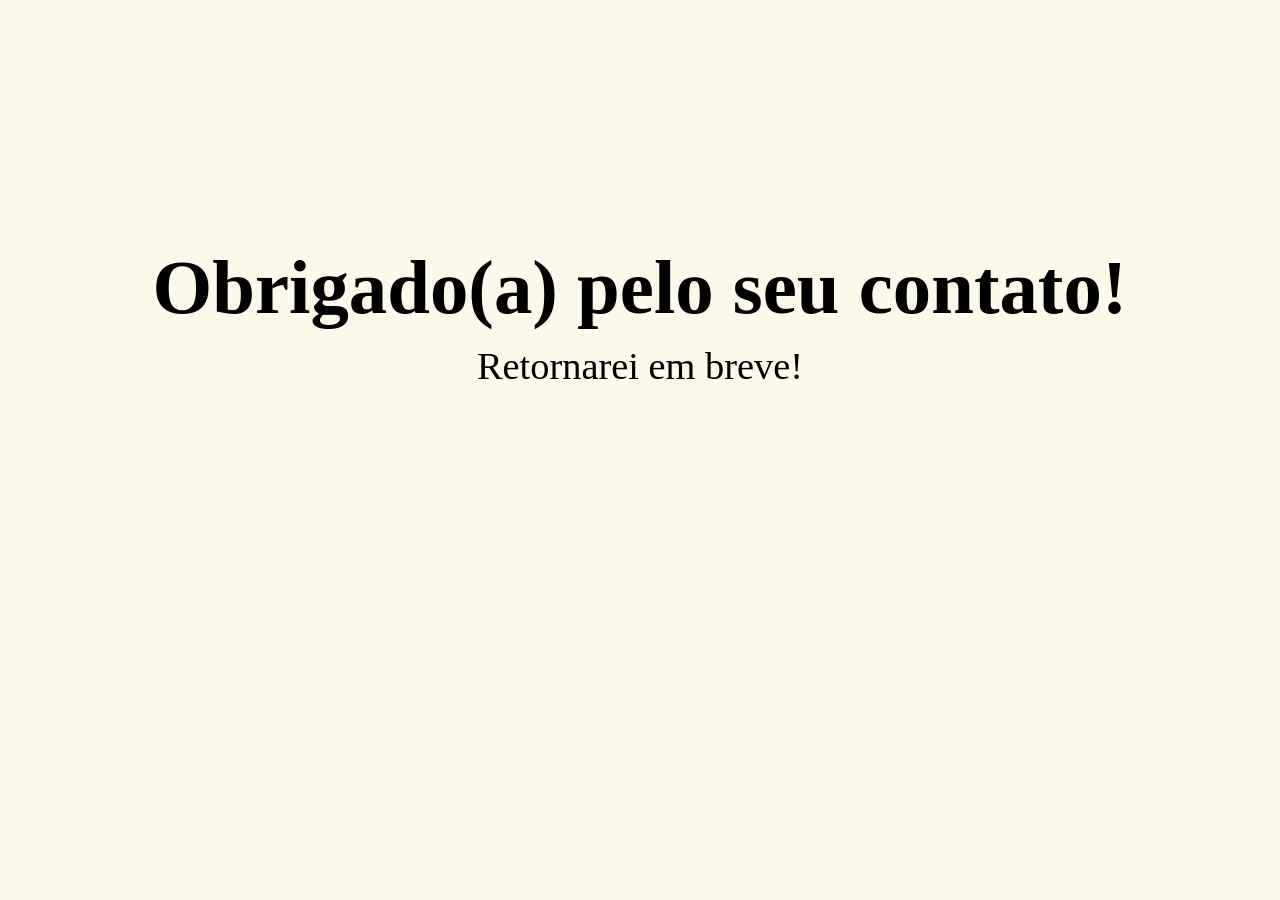
==== thanks.html @ d08a54ce "correcoes 07/01" ====
<!DOCTYPE html>
<html lang="en">

    <head>
        <meta charset="UTF-8">
        <meta http-equiv="X-UA-Compatible" content="IE=edge">
        <meta name="viewport" content="width=device-width, initial-scale=1.0">
        <title>Contact</title>
        <link rel="stylesheet" href="style.css">
    </head>

    <body>
        <div class="container">
            <header class="center">
                <h1>Obrigado(a) pelo seu contato!</h1>
                <p>Retornarei em breve!</p>
            </header>
        </div>
    </body
---- style.css ----
* {
    margin: 0;
    padding: 0;
    box-sizing: border-box;
    text-decoration: none;
    scroll-behavior: smooth;
    font-family: 'Poppins';
}

:root {
    --bg-color: #fcf9eb;
    --second-bg-color: #f4f1e3;
    --text-color: black;
    --main-color: #636b2f;
}

html {
    font-size: 60%;
    overflow-x: hidden;
}

body {
    background: var(--bg-color);
    color: var(--text-color);
    overflow-x: hidden;
    word-wrap: break-word;
}

.bx-menu {
    cursor: pointer;
}

.header {
    position: fixed;
    gap: 0;
    height: 96px;
    width: 100%;
    top: 0;
    left: 0;
    padding: 1rem 5%;
    background: rgba(248, 245, 231, 0.8);
    backdrop-filter: blur(10px);
    display: flex;
    justify-content: space-between;
    align-items: center;
    z-index: 1000;
}

.logo-img {
    display: flex;
    align-items: center;
    flex-shrink: 0;
}

.logo-img img {
    max-width: 60px;
    width: 100%;
    height: 64px;
    margin-right: 15px;
    padding-right: 10px;
    align-items: center;
    display: inline-block;
    vertical-align: middle;
    line-height: normal;
    flex-shrink: 0;
}


#menu-icon {
    font-size: 3.5rem;
    color: var(--main-color);
    display: none;
}

.logo {
    font-size: 3rem;
    color: var(--text-color);
    font-weight: 800;
    cursor: pointer;
    transition: 0.3s ease-in-out;
    align-items: center;
    display: inline-block;
    vertical-align: middle;
    line-height: normal;
    margin-right: 30px;
}

.logo:hover {
    transform: scale(1.1);
}

span {
    background: linear-gradient(270deg,
            #636b2f 10%,
            #274703 100%);
    background-clip: text;
    color: transparent;
}

.navbar a {
    font-size: 1.8rem;
    color: var(--text-color);
    font-weight: 500;
    transition: 0.3s ease-in-out;
    border-bottom: 3px solid transparent;
    margin: 1.5rem;
}

.navbar a:hover {
    color: var(--main-color);
    border-bottom: 3px solid var(--main-color);
}

.gradient-btn img {
    /* Ajuste o tamanho da imagem conforme necessário */
    height: 23px;
    display: block;
}

.service-info {
    text-align: center;
}

.service-info img {
    margin: 10px;
    width: 60px;
    height: 60px;
}


.gradient-btn {
    font-size: 1.7rem;
    padding: 1rem 2rem;
    border-radius: 3rem;
    background: linear-gradient(270deg,
            #636b2f 10%,
            #274703 100%);
    letter-spacing: 1px;
    cursor: pointer;
    transition: 0.3s ease-in-out;
    color: white;
    border: none;
    text-wrap: nowrap;
    max-width: 100%;
    width: auto;
    min-width: fit-content;
    display: inline-flex;
    gap: 8px;
    overflow: visible;
}

.gradient-btn:hover {
    transform: scale(1.05);
}

section {
    min-height: auto;
    padding: clamp(3rem, 10vw, 10rem) clamp(2rem, 15vw, 15%);
}

.home {
    display: flex;
    align-items: center;
    justify-content: center;
    gap: clamp(2rem, 15vw, 15rem);
    background-color: var(--second-bg-color);
}

.home-content {
    display: flex;
    flex-direction: column;
    align-items: left;
    text-align: left;
    padding-top: 5rem;
}

.home-content h1 {
    font-size: clamp(3rem, 8vw, 8rem);
    font-weight: 700;
    margin-top: 1.5rem;
    line-height: 1.2;
    word-wrap: break-word;
}

.home-content h3 {
    margin: 1rem 0;
    font-size: clamp(2rem, 4vw, 4rem);
}

.home-content h2 {
    margin: 1rem 0;
    font-size: clamp(1.8rem, 3vw, 3rem);
    word-wrap: break-word;
}

.home-content p {
    font-size: clamp(1.4rem, 1.8vw, 1.8rem);
    font-weight: 500;
    line-height: 1.8;
    word-wrap: break-word;
}

.home-img img {
    border-radius: 20px;
    object-fit: cover;
    box-shadow: 0 0 25px var(--main-color);
    transition: 0.4s ease-in-out;
    width: 100%;
    max-width: 30dvh;
    min-width: 30dvh;
    margin-top: 50px;
}

.home-img img:hover {
    box-shadow: 0 0 25px var(--main-color),
        0 0 50px var(--main-color),
        0 0 100px var(--main-color);
}

.social-icons a {
    display: inline-flex;
    justify-content: center;
    align-items: center;
    font-size: 3rem;
    padding: 1rem;
    background: transparent;
    border: 2px solid var(--main-color);
    border-radius: 50%;
    color: var(--main-color);
    margin: 3rem 0.5rem;
    transition: 0, 3s ease-in-out;
    height: 50px;
    width: 50px;
}

.social-icons a:hover {
    color: white;
    background-color: var(--main-color);
    transform: scale(1.2)translateY(-5px);
    box-shadow: 0 0 25px var(--main-color);
}

.btn-group i {
    margin-left: 5px;
}


.btn-group {
    display: flex;
    gap: 1.5rem;
}

.btn {
    display: inline-block;
    padding: 1rem 3rem;
    background-color: var(--main-color);
    box-shadow: 0 0 25px var(--main-color);
    border-radius: 3rem;
    font-size: 1.8rem;
    color: white;
    border: 2px solid transparent;
    font-weight: 600;
    transition: 0, 3s ease-in-out;
}

.btn:hover {
    transform: scale(1.05);
    box-shadow: 0 0 25px var(--main-color),
        0 0 50px var(--main-color);
}

.btn-group a:nth-of-type(2) {
    background-color: black;
    color: var(--main-color);
    border: 2px solid var(--main-color);
    box-shadow: 0 0 25px transparent;
}

.btn-group a:nth-of-type(2):hover {
    box-shadow: 0 0 25px var(--main-color);
    background-color: var(--main-color);
    color: rgb(0, 0, 0);
}

.about {
    display: flex;
    justify-content: center;
    align-items: center;
    gap: clamp(2rem, 10vw, 10rem);
    background-color: var(--second-bg-color);
}

.about-img img {
    width: 100%;
    max-width: 400px;
    height: auto;
    border-radius: 16px;
    box-shadow: 0 0 25px var(--main-color);
    transition: 0.4s ease-in-out;
    min-width: 0;
}

.about-img img:hover {
    box-shadow: 0 0 25px var(--main-color),
        0 0 50px var(--main-color),
        0 0 100px var(--main-color)
}

.about-content h2 {
    font-size: clamp(3rem, 7vw, 7rem);
    text-align: center;
    word-wrap: break-word;
}

.about-content p {
    font-size: clamp(1.6rem, 1.8vw, 1.8rem);
    max-width: 600px;
    width: 100%;
    word-wrap: break-word;
}

hr {
    border: none;
    height: 0px;
    background-color: #ddd;
    margin: 20px 0;
}


.about-content .btn {
    margin: 3rem 0;
}

::-webkit-scrollbar {
    width: 20px;


}

::-webkit-scrollbar-thumb {
    background-color: var(--main-color);
    border-radius: 10px;
    box-shadow: inset 0 0 6px rgba(0, 0, 0, 0.3);
    border: 2px solid #f1f1f1;
}

::-webkit-scrollbar-track {
    background-color: var(--bg-color);
    border-radius: 10px;
}


.heading {
    text-align: center;
    font-size: clamp(2.5rem, 4vw, 4rem);
    margin: 1rem 0;
    word-wrap: break-word;
}


.services {
    background-color: var(--bg-color);
    color: white;

}

.services p {
    color: var(--text-color);
    align-items: center;
    font-size: clamp(1.6rem, 2.5vw, 2.5rem);
    display: flex;
    justify-content: left;
    max-width: 100%;
    text-align: left;
    margin: 30px;
    word-wrap: break-word;
}

.ajuda {
    background-color: var(--second-bg-color);
}

.ajuda h1 {
    color: var(--text-color);
    font-size: clamp(2.5rem, 4vw, 4rem);
    text-align: center;
    margin-bottom: 20px;
    word-wrap: break-word;
}

.ajuda h2 {
    color: var(--text-color);
    font-size: clamp(1.8rem, 2.5vw, 2.5rem);
    text-align: center;
    margin-bottom: 60px;
    word-wrap: break-word;
}

.ajuda h3 {
    color: var(--text-color);
    font-size: 2.5rem;
    text-align: center;
    margin-top: 60px;
}

.ajuda p {
    color: var(--text-color);
    align-items: center;
    font-size: clamp(1.6rem, 2.5vw, 2.5rem);
    display: flex;
    justify-content: left;
    max-width: 100%;
    text-align: left;
    margin: 30px;
    word-wrap: break-word;
}


.services h2 {
    color: var(--text-color);
    font-size: clamp(2.5rem, 4vw, 4rem);
    word-wrap: break-word;
}

.services h3 {
    color: var(--text-color);
    font-size: clamp(2rem, 3vw, 3rem);
    text-align: center;
    margin-bottom: 60px;
    word-wrap: break-word;
}

.services h4 {
    color: var(--text-color);
    font-size: 2.5rem;
    text-align: center;
    margin-top: 60px;
}

.services-container {
    display: grid;
    grid-template-columns: repeat(3, 1fr);
    align-items: center;
    gap: 50px;
    padding: 50px;
    justify-content: center;
    row-gap: 5rem;
    width: 100%;
    max-width: 100px;
    margin: 0 auto;
    /* Centraliza o container horizontalmente */
}

.baixocard {
    padding: 2rem;
    max-width: 1200px;
    margin: 0 auto;
}

.baixocard h1 {
    align-items: center;
    font-size: clamp(2.5rem, 4vw, 4rem);
    display: flex;
    justify-content: left;
    text-align: left;
    margin-top: 5rem;
    margin-bottom: 2rem;
    word-wrap: break-word;
}

.baixocard p {
    align-items: center;
    font-size: clamp(1.6rem, 2vw, 2rem);
    display: flex;
    justify-content: left;
    text-align: left;
    word-wrap: break-word;
}

.baixocard h2 {
    align-items: center;
    font-size: clamp(1.8rem, 2.5vw, 2.5rem);
    display: flex;
    justify-content: left;
    text-align: left;
    margin-bottom: 20px;
    word-wrap: break-word;
}

.service-box {
    display: flex;
    background-color: #7a843a;
    min-height: 150px;
    height: 220px;
    width: 400px;
    margin: 2px;
    border-radius: 3rem;
    border: 5px solid transparent;
    transition: 0.3s ease-in-out;
}

.service-box:hover {
    background: #6d753e;
    border: 5px solid var(--main-color);
    transform: scale(1.03);
}

.service-info {
    display: flex;
    flex-direction: column;
    text-align: center;
    justify-content: center;
    align-items: center;
    padding: 5rem;

}

.service-info h4 {
    font-size: 2rem;
    margin: 2rem 0;
    font-weight: 700;
}

.service-info p {
    font-size: 1.4rem;
    font-weight: 600;
    line-height: 1.7;
}

.service-info i {
    font-size: 8rem;
}


.projects h2 {

    margin-bottom: 5px;
}

.projects p {
    display: flex;
    flex-direction: column;
    align-items: center;
    text-align: center;
    padding: 2.5rem;
    font-size: clamp(1.6rem, 2.5vw, 2.5rem);
    font-weight: 500;
    line-height: 1.8;
    word-wrap: break-word;
}

.projects {

    background-color: var(--bg-color);
}

.projects-box {
    display: grid;
    grid-template-columns: repeat(auto-fit, minmax(280px, 1fr));
    place-items: center;
    gap: 3rem;
    row-gap: 5rem;
}
.projects-box1 {
    display: flex;
    flex-wrap: wrap;
    justify-content: center;
    align-items: stretch;
    gap: 3rem;
    row-gap: 5rem;
}

.project-card {
    display: flex;
    flex-direction: column;
    align-items: center;
    justify-content: center;
    text-align: center;
    background-color: var(--bg-color);
    border: 2px solid var(--main-color);
    border-radius: 3rem;
    gap: 1rem;
    padding: 25px;
    overflow: hidden;
    box-shadow: 0 0 5px var(--main-color);
    transition: 0.3s ease;
    min-width: 0;
    flex: 1 1 300px;
    max-width: 100%;
    word-wrap: break-word;
}

.project-card:hover {
    box-shadow: 0 0 25px var(--main-color),
        0 0 50px var(--main-color);
    transform: scale 1.02;
}

.project-card img {
    width: 50%;
    border-radius: 2rem;
    object-fit: cover;
    margin-bottom: 15px;
}

.project-card h3 {
    font-size: clamp(1.8rem, 2.5vw, 2.5rem);
    word-wrap: break-word;
}

.project-card p {
    font-size: clamp(1.4rem, 1.6vw, 1.6rem);
    word-wrap: break-word;
}

.contact {
    background-color: var(--bg-color);
}

.contact h2 {
    margin-bottom: 3rem;
    color: var(--text-color);
    word-wrap: break-word;
}

.contact p {
    display: flex;
    flex-direction: column;
    align-items: center;
    text-align: center;
    padding: 1rem;
    font-size: clamp(1.4rem, 1.8vw, 1.8rem);
    font-weight: 500;
    line-height: 1.8;
    word-wrap: break-word;
}

.contact form {
    display: flex;
    align-items: center;
    justify-content: center;
    gap: 3rem;
    margin: 5rem 0;
    text-align: center;
}

.contact form .input-box input,
.contact form textarea {
    width: 100%;
    padding: 2.5rem;
    font-size: 1.8rem;
    color: var(--text-color);
    background-color: var(--bg-color);
    border-radius: 2rem;
    border: 2px solid var(--main-color);
    margin: 1.5rem 0;
    resize: none;
}

.input-goup-2 {
    text-align: center;
}

.input-goup-2 :hover {
    cursor: pointer;

}

.contact_1 input {
    width: 100%;
    padding: 0;
    display: block;
    gap: 10rem;
    background-color: white;
    border: 100%;
    z-index: 1000;
}

.footer {
    background-color: rgb(255, 255, 255, 0.8);
    padding: 50px 0;
}

.footer .social-icons {
    text-align: center;
}

.footer ul {
    text-align: center;
    font-size: 1.8rem;
}

.footer ul li {
    display: inline-block;
    margin-left: 20px;
}

.footer ul li a {
    color: black;
    border-bottom: 3px solid transparent;
    transition: 0.3s ease-in-out;
}

.footer ul li a:hover {
    border-bottom: 3px solid var(--main-color);
}

.faq {
    background-color: var(--second-bg-color);
    display: flex;
    flex-direction: column;
    align-items: left;
    text-align: left;


}

.faq h1 {
    font-size: clamp(1.6rem, 2vw, 2rem);
    display: flex;
    justify-content: left;
    margin-top: 35px;
    margin-bottom: 35px;
    width: 95%;
    word-wrap: break-word;
}

.faq h2 {
    font-size: clamp(3rem, 5vw, 5rem);
    margin-bottom: 5rem;
    word-wrap: break-word;
}

.project-card-faq {
    display: flex;
    flex-direction: column;
    align-items: center;
    justify-content: center;
    text-align: center;
    background-color: #dbe2b1;
    border: 2px solid var(--main-color);
    border-radius: 3rem;
    padding: 3rem 2rem;
    overflow: hidden;
    box-shadow: 0 0 5px var(--main-color);
    transition: 0.3s ease;
    min-width: 0;
    word-wrap: break-word;
}

.project-card-faq h3 {
    font-size: clamp(1.6rem, 2vw, 2rem);
    word-wrap: break-word;
}

.project-card-faq p {
    font-size: clamp(1.4rem, 1.6vw, 1.6rem);
    word-wrap: break-word;
}



.footer .copyright {
    text-align: center;
    margin-top: 40px;
    font-size: 13px;
    margin: 10px;
    padding: 20px;
}

/* Tablet and below */
@media(max-width: 1024px) {
    #menu-icon {
        display: block;
    }

    .header {
        padding: 2rem 5%;
        gap: 1rem;
        height: auto;
        min-height: 80px;
    }

    .logo {
        font-size: clamp(1.8rem, 3vw, 3rem);
    }

    .logo-img {
        flex-shrink: 0;
    }

    .logo-img img {
        max-width: 50px;
        height: 50px;
    }

    .navbar {
        position: absolute;
        top: 100%;
        right: 0;
        width: 90%;
        padding: 1rem 3rem;
        background: rgba(248, 245, 231, 0.9);
        border-bottom-left-radius: 2rem;
        border-left: 2px solid var(--main-color);
        border-bottom: 2px solid var(--main-color);
        display: none;
    }

    .navbar a {
        display: block;
        font-size: 2rem;
        margin: 3rem 0;
        color: var(--text-color);
    }

    .navbar.active {
        display: block;
    }

    .gradient-btn {
        font-size: 1.4rem;
        padding: 0.8rem 1.5rem;
        max-width: 200px;
    }

    .home {
        flex-direction: column-reverse;
        margin: 5rem 0;
        gap: 3rem;
    }

    .home-content {
        align-items: center;
        text-align: center;
        padding-top: 2rem;
    }



    .about {
        flex-direction: column-reverse;
        text-align: center;
        gap: 3rem;
    }

    .about-content {
        align-items: center;
    }

    .about-content p {
        text-align: center;
    }

    .about-img img {
        width: 100%;
        max-width: 300px;
    }

    .projects-box1 {
        flex-direction: column;
        align-items: center;
    }

    .project-card {
        width: 100%;
        max-width: 500px;
    }

    .contact form {
        flex-direction: column;
    }

    .projects-box {
        grid-template-columns: 1fr;
        gap: 2rem;
    }
}

/* Mobile */
@media(max-width: 767px) {
    html {
        font-size: 55%;
    }

    .header {
        padding: 1.5rem 3%;
        gap: 0.5rem;
        height: auto;
        min-height: 70px;
    }

    .logo {
        font-size: 1.6rem;
        margin-right: 10px;
    }

    .logo-img {
        flex-shrink: 0;
    }

    .logo-img img {
        max-width: 40px;
        height: 40px;
        margin-right: 8px;
    }

    .gradient-btn {
        font-size: 1.2rem;
        padding: 0.6rem 1rem;
        max-width: 160px;
    }

    .gradient-btn img {
        height: 18px;
    }

    section {
        padding: 3rem 5%;
    }

    .home {
        gap: 2rem;
        margin: 3rem 0;
    }

    .home-content {
        padding-top: 1rem;
    }


    .social-icons a {
        font-size: 2.5rem;
        padding: 0.8rem;
        margin: 2rem 0.3rem;
        height: 45px;
    }

    .btn {
        padding: 0.8rem 2rem;
        font-size: 1.6rem;
    }

    .about {
        gap: 2rem;
    }

    .about-img img {
        max-width: 250px;
    }

    .projects-box1 {
        gap: 2rem;
        row-gap: 3rem;
    }

    .project-card {
        padding: 20px;
        flex: 1 1 100%;
    }

    .services p,
    .ajuda p {
        margin: 20px 10px;
        font-size: 1.6rem;
    }

    .services h2,
    .ajuda h1 {
        font-size: 2.5rem;
    }

    .services h3,
    .ajuda h2 {
        font-size: 2rem;
        margin-bottom: 30px;
    }

    .baixocard {
        padding: 1.5rem;
    }

    .baixocard h1 {
        margin-top: 2rem;
        margin-bottom: 1rem;
    }

    .faq h2 {
        font-size: 3rem;
        margin-bottom: 3rem;
    }

    .project-card-faq {
        padding: 2rem 1.5rem;
    }

    .projects-box {
        gap: 2rem;
        row-gap: 3rem;
    }

    .contact p {
        padding: 0.5rem;
        font-size: 1.6rem;
    }

    .footer {
        padding: 30px 0;
    }

    .footer ul li {
        margin-left: 10px;
        display: block;
        margin-bottom: 10px;
    }
}

/* Very small mobile */
@media(max-width: 500px) {
    html {
        font-size: 50%;
    }

    .header {
        padding: 1rem 2%;
    }

    .gradient-btn {
        font-size: 1rem;
        padding: 0.5rem 0.8rem;
        max-width: 140px;
          align-items: center;      /* centraliza verticalmente */
  justify-content: center;  /* centraliza horizontalmente */
    }

    .gradient-btn img {
        height: 16px;
    }

    section {
        padding: 2rem 3%;
    }

    .about-img img {
        max-width: 200px;
    }

    .project-card {
        padding: 15px;
    }

    .baixocard {
        padding: 1rem;
    }

    form div {
        max-width: 100%;
    }

    form input[type="text"],
    form input[type="email"],
    form input[type="number"],
    form textarea {
        padding: 15px;
        font-size: 18px;
    }
}


form {
    display: flex;
    flex-direction: column;
    align-items: center;
}

form div {
    margin-bottom: 15px;
    width: 100%;
    max-width: 400px;
}

form label {
    display: block;
    margin-bottom: 10px;
    font-size: 18px;
}

form input[type="text"],
form input[type="email"],
form input[type="number"],
form textarea {
    width: 100%;
    padding: 10px;
    border-radius: 20px;
    border: 1px solid var(--main-color-);
    box-sizing: border-box;
    font-size: 16px;
    box-shadow: 0 0 40px var(--main-color);
}

form textarea {
    height: 100px;
}

@media (max-width: 500px) {
    form div {
        max-width: 100%;
    }

    form input[type="text"],
    form input[type="email"],
    form input[type="number"],
    form textarea {
        padding: 15px;
        font-size: 18px;
    }
}

form textarea#message {
    height: 250px;
    background-color: white;
}

.container {
    display: flex;
    flex-direction: column;
    align-items: center;
    text-align: center;
}

.container h1 {
    font-size: 8rem;
    font-weight: 700;
    margin-top: 25%;

}

.container p {
    font-size: 4rem;
    font-weight: 500;
    line-height: 1.8;
}
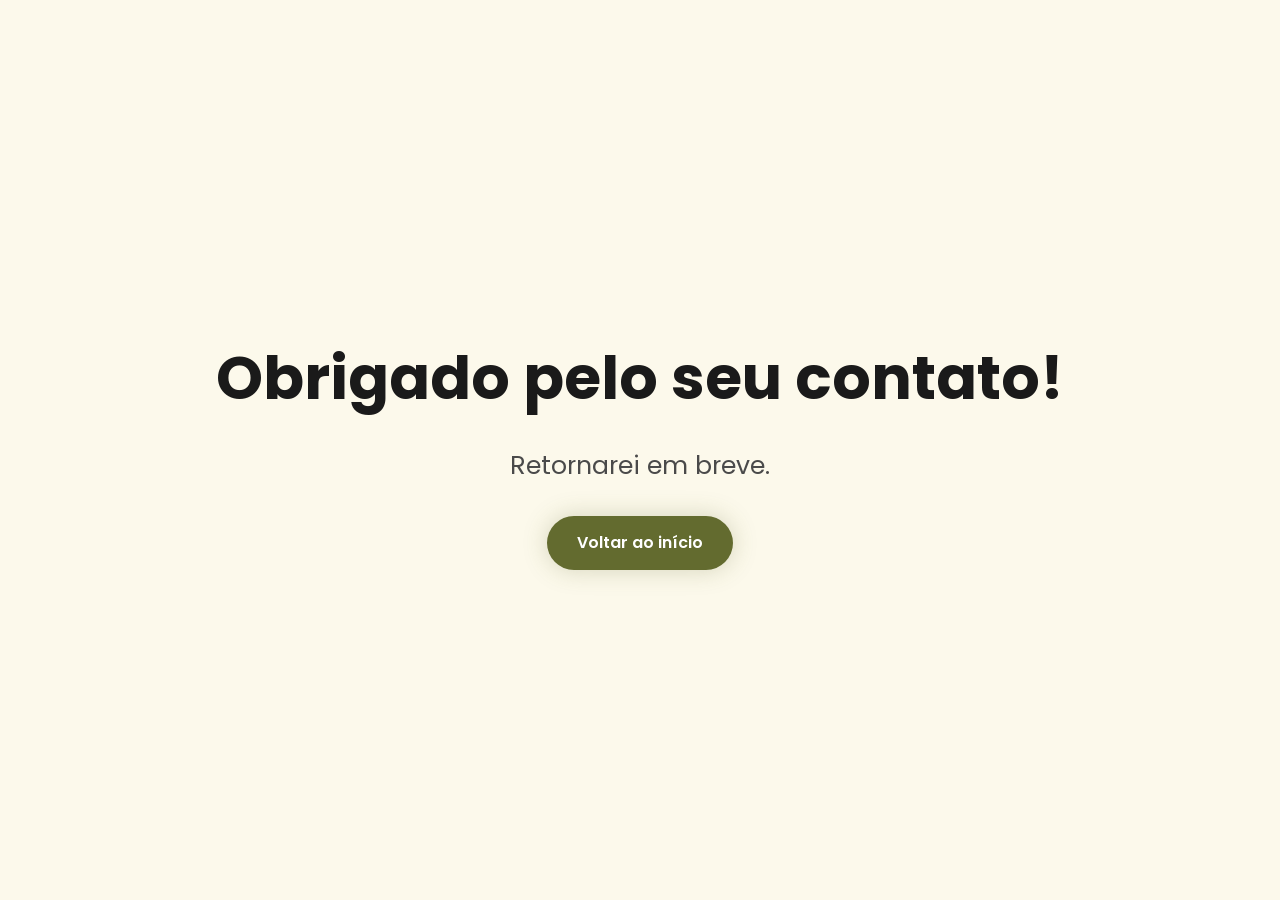
==== commit 8500a424: "alteracao 09/06" ====
--- a/thanks.html
+++ b/thanks.html
@@ -1,19 +1,30 @@
 <!DOCTYPE html>
-<html lang="en">
+<html lang="pt-BR">
 
-    <head>
-        <meta charset="UTF-8">
-        <meta http-equiv="X-UA-Compatible" content="IE=edge">
-        <meta name="viewport" content="width=device-width, initial-scale=1.0">
-        <title>Contact</title>
-        <link rel="stylesheet" href="style.css">
-    </head>
+<head>
+    <meta charset="UTF-8">
+    <meta name="viewport" content="width=device-width, initial-scale=1.0">
+    <meta name="robots" content="noindex, nofollow">
+    <title>Obrigado pelo contato - Luiza Lombard</title>
 
-    <body>
-        <div class="container">
-            <header class="center">
-                <h1>Obrigado(a) pelo seu contato!</h1>
-                <p>Retornarei em breve!</p>
-            </header>
-        </div>
-    </body+    <!-- Favicon adaptativo (mesmo do index.html) -->
+    <link rel="icon" type="image/png" href="Ativo9.png">
+    <link rel="icon" type="image/png" href="Ativo15.png" media="(prefers-color-scheme: light)">
+    <link rel="icon" type="image/png" href="Ativo9.png" media="(prefers-color-scheme: dark)">
+
+    <link rel="preconnect" href="https://fonts.googleapis.com">
+    <link rel="preconnect" href="https://fonts.gstatic.com" crossorigin>
+    <link href="https://fonts.googleapis.com/css2?family=Poppins:wght@400;500;600;700&display=swap" rel="stylesheet">
+
+    <link rel="stylesheet" href="style.css">
+</head>
+
+<body>
+    <div class="thanks-container">
+        <h1>Obrigado pelo seu contato!</h1>
+        <p>Retornarei em breve.</p>
+        <a href="index.html#home" class="btn">Voltar ao início</a>
+    </div>
+</body>
+
+</html>
--- a/style.css
+++ b/style.css
@@ -1,1142 +1,1170 @@
-* {
+/* ============================================
+   LUIZA LOMBARD - ADVOCACIA PREVIDENCIÁRIA
+   Stylesheet
+   ============================================ */
+
+/* ----- Reset & Base ----- */
+*,
+*::before,
+*::after {
     margin: 0;
     padding: 0;
     box-sizing: border-box;
     text-decoration: none;
+}
+
+html {
+    font-size: 62.5%;
     scroll-behavior: smooth;
-    font-family: 'Poppins';
+    overflow-x: hidden;
+    scroll-padding-top: 100px;
 }
 
 :root {
     --bg-color: #fcf9eb;
     --second-bg-color: #f4f1e3;
-    --text-color: black;
+    --card-accent: #dbe2b1;
+    --text-color: #1a1a1a;
+    --text-muted: #4a4a4a;
     --main-color: #636b2f;
-}
-
-html {
-    font-size: 60%;
-    overflow-x: hidden;
+    --main-color-dark: #274703;
+    --white: #ffffff;
+    --gradient: linear-gradient(270deg, #636b2f 10%, #274703 100%);
+    --shadow-soft: 0 0 25px rgba(99, 107, 47, 0.25);
+    --shadow-strong: 0 0 25px rgba(99, 107, 47, 0.5);
 }
 
 body {
     background: var(--bg-color);
     color: var(--text-color);
+    font-family: 'Poppins', system-ui, -apple-system, sans-serif;
+    line-height: 1.6;
     overflow-x: hidden;
-    word-wrap: break-word;
-}
-
-.bx-menu {
-    cursor: pointer;
-}
-
+}
+
+img {
+    max-width: 100%;
+    height: auto;
+    display: block;
+}
+
+ul {
+    list-style: none;
+}
+
+a {
+    color: inherit;
+}
+
+/* ----- Utility ----- */
+.gradient-text {
+    background: var(--gradient);
+    -webkit-background-clip: text;
+    background-clip: text;
+    color: transparent;
+}
+
+/* ----- Ícones SVG -----
+   Usados via <svg class="icon"><use href="#i-..." /></svg>.
+   Tamanho controlado pelo font-size do pai (1em = tamanho do texto vizinho).
+   Cor controlada pelo color do pai (fill: currentColor herdado dos paths). */
+.icon {
+    width: 1em;
+    height: 1em;
+    display: inline-block;
+    vertical-align: -0.125em;  /* alinha o SVG com o baseline do texto */
+    flex-shrink: 0;
+}
+
+/* ----- Header ----- */
 .header {
     position: fixed;
-    gap: 0;
-    height: 96px;
-    width: 100%;
     top: 0;
     left: 0;
+    width: 100%;
+    height: 96px;
     padding: 1rem 5%;
-    background: rgba(248, 245, 231, 0.8);
+    background: rgba(248, 245, 231, 0.85);
     backdrop-filter: blur(10px);
+    -webkit-backdrop-filter: blur(10px);
     display: flex;
     justify-content: space-between;
     align-items: center;
     z-index: 1000;
+    gap: 1rem;
+}
+
+.logo-link {
+    display: flex;
+    align-items: center;
+    gap: 1rem;
+    transition: transform 0.3s ease;
+    flex-shrink: 0;
+}
+
+.logo-link:hover {
+    transform: scale(1.05);
 }
 
 .logo-img {
-    display: flex;
-    align-items: center;
-    flex-shrink: 0;
-}
-
-.logo-img img {
-    max-width: 60px;
-    width: 100%;
+    width: 60px;
     height: 64px;
-    margin-right: 15px;
-    padding-right: 10px;
-    align-items: center;
-    display: inline-block;
-    vertical-align: middle;
-    line-height: normal;
-    flex-shrink: 0;
-}
-
-
-#menu-icon {
+    object-fit: contain;
+}
+
+.logo {
+    font-size: 2.4rem;
+    font-weight: 800;
+    color: var(--text-color);
+}
+
+.menu-toggle {
+    display: none;
+    background: transparent;
+    border: none;
     font-size: 3.5rem;
     color: var(--main-color);
-    display: none;
-}
-
-.logo {
-    font-size: 3rem;
+    cursor: pointer;
+    padding: 0;
+    line-height: 1;
+}
+
+.navbar a {
+    display: inline-block;
+    font-size: 1.7rem;
+    font-weight: 500;
     color: var(--text-color);
+    margin: 0 1.2rem;
+    padding-bottom: 0.3rem;
+    border-bottom: 3px solid transparent;
+    transition: color 0.3s ease, border-color 0.3s ease, transform 0.3s ease;
+}
+
+.navbar a:hover,
+.navbar a:focus-visible {
+    color: var(--main-color);
+    border-bottom-color: var(--main-color);
+    transform: scale(1.08);
+}
+
+/* ----- Buttons -----
+   .btn e .gradient-btn compartilham a mesma animação de hover
+   (scale + sombra) para ficarem visualmente consistentes em qualquer lugar.
+
+   IMPORTANTE: os seletores `.is-visible:hover` existem para vencer a
+   especificidade de `.reveal.is-visible { transform: translateY(0) }` aplicado
+   pelo scroll-reveal — sem isso, o transform do hover seria sobrescrito
+   silenciosamente nos botões que entram na viewport via scroll. */
+.btn {
+    display: inline-flex;
+    align-items: center;
+    gap: 0.8rem;
+    padding: 1.2rem 2.8rem;
+    background-color: var(--main-color);
+    color: var(--white);
+    font-size: 1.6rem;
+    font-weight: 600;
+    font-family: inherit;
+    border: 2px solid transparent;
+    border-radius: 3rem;
+    box-shadow: var(--shadow-soft);
+    cursor: pointer;
+    transition: transform 0.3s ease, box-shadow 0.3s ease;
+}
+
+.btn:hover,
+.btn:focus-visible,
+.btn.is-visible:hover,
+.btn.is-visible:focus-visible {
+    transform: scale(1.06);
+    box-shadow: var(--shadow-strong);
+}
+
+.gradient-btn {
+    display: inline-flex;
+    align-items: center;
+    gap: 0.8rem;
+    padding: 1rem 2rem;
+    background: var(--gradient);
+    color: var(--white);
+    font-size: 1.6rem;
+    font-weight: 500;
+    letter-spacing: 0.5px;
+    border: none;
+    border-radius: 3rem;
+    cursor: pointer;
+    transition: transform 0.3s ease, box-shadow 0.3s ease;
+    white-space: nowrap;
+}
+
+.gradient-btn:hover,
+.gradient-btn:focus-visible,
+.gradient-btn.is-visible:hover,
+.gradient-btn.is-visible:focus-visible {
+    transform: scale(1.06);
+    box-shadow: var(--shadow-strong);
+}
+
+/* Ícone SVG dentro do .gradient-btn — um pouco maior que o texto,
+   simulando a proporção que a imagem PNG anterior tinha (~22px / 16px). */
+.gradient-btn .icon {
+    width: 1.4em;
+    height: 1.4em;
+}
+
+/* ----- Sections ----- */
+section {
+    padding: clamp(4rem, 8vw, 8rem) clamp(2rem, 10vw, 12%);
+}
+
+.heading {
+    text-align: center;
+    font-size: clamp(2.6rem, 4vw, 4rem);
+    font-weight: 700;
+    margin-bottom: 2rem;
+    line-height: 1.3;
+}
+
+.subheading {
+    text-align: center;
+    font-size: clamp(1.8rem, 2.5vw, 2.4rem);
+    font-weight: 500;
+    margin-bottom: 4rem;
+    color: var(--text-muted);
+}
+
+.section-intro {
+    text-align: center;
+    font-size: clamp(1.5rem, 2vw, 1.9rem);
+    max-width: 800px;
+    margin: 0 auto 4rem;
+    line-height: 1.7;
+    color: var(--text-muted);
+}
+
+/* ----- Hero ----- */
+.home {
+    background-color: var(--second-bg-color);
+    display: flex;
+    align-items: center;
+    justify-content: center;
+    gap: clamp(2rem, 10vw, 10rem);
+    padding-top: 14rem;
+    min-height: 100vh;
+}
+
+.home-content {
+    display: flex;
+    flex-direction: column;
+    align-items: flex-start;
+    text-align: left;
+    max-width: 600px;
+}
+
+.home-content h1 {
+    font-size: clamp(3.4rem, 7vw, 7rem);
     font-weight: 800;
-    cursor: pointer;
-    transition: 0.3s ease-in-out;
-    align-items: center;
-    display: inline-block;
-    vertical-align: middle;
-    line-height: normal;
-    margin-right: 30px;
-}
-
-.logo:hover {
-    transform: scale(1.1);
-}
-
-span {
-    background: linear-gradient(270deg,
-            #636b2f 10%,
-            #274703 100%);
-    background-clip: text;
-    color: transparent;
-}
-
-.navbar a {
-    font-size: 1.8rem;
-    color: var(--text-color);
-    font-weight: 500;
-    transition: 0.3s ease-in-out;
-    border-bottom: 3px solid transparent;
-    margin: 1.5rem;
-}
-
-.navbar a:hover {
+    line-height: 1.1;
+    margin-bottom: 1rem;
+}
+
+.home-content .role {
+    font-size: clamp(2rem, 3.5vw, 3.2rem);
+    font-weight: 600;
+    margin-bottom: 2rem;
     color: var(--main-color);
-    border-bottom: 3px solid var(--main-color);
-}
-
-.gradient-btn img {
-    /* Ajuste o tamanho da imagem conforme necessário */
-    height: 23px;
-    display: block;
-}
-
-.service-info {
-    text-align: center;
-}
-
-.service-info img {
-    margin: 10px;
-    width: 60px;
-    height: 60px;
-}
-
-
-.gradient-btn {
-    font-size: 1.7rem;
-    padding: 1rem 2rem;
-    border-radius: 3rem;
-    background: linear-gradient(270deg,
-            #636b2f 10%,
-            #274703 100%);
-    letter-spacing: 1px;
-    cursor: pointer;
-    transition: 0.3s ease-in-out;
-    color: white;
-    border: none;
-    text-wrap: nowrap;
-    max-width: 100%;
-    width: auto;
-    min-width: fit-content;
-    display: inline-flex;
-    gap: 8px;
-    overflow: visible;
-}
-
-.gradient-btn:hover {
-    transform: scale(1.05);
-}
-
-section {
-    min-height: auto;
-    padding: clamp(3rem, 10vw, 10rem) clamp(2rem, 15vw, 15%);
-}
-
-.home {
-    display: flex;
-    align-items: center;
-    justify-content: center;
-    gap: clamp(2rem, 15vw, 15rem);
-    background-color: var(--second-bg-color);
-}
-
-.home-content {
-    display: flex;
-    flex-direction: column;
-    align-items: left;
-    text-align: left;
-    padding-top: 5rem;
-}
-
-.home-content h1 {
-    font-size: clamp(3rem, 8vw, 8rem);
-    font-weight: 700;
-    margin-top: 1.5rem;
-    line-height: 1.2;
-    word-wrap: break-word;
-}
-
-.home-content h3 {
-    margin: 1rem 0;
-    font-size: clamp(2rem, 4vw, 4rem);
-}
-
-.home-content h2 {
-    margin: 1rem 0;
-    font-size: clamp(1.8rem, 3vw, 3rem);
-    word-wrap: break-word;
+}
+
+.home-content .lead {
+    font-size: clamp(1.8rem, 2.5vw, 2.4rem);
+    font-weight: 600;
+    margin-bottom: 1.5rem;
+    line-height: 1.4;
 }
 
 .home-content p {
-    font-size: clamp(1.4rem, 1.8vw, 1.8rem);
-    font-weight: 500;
-    line-height: 1.8;
-    word-wrap: break-word;
+    font-size: clamp(1.5rem, 1.7vw, 1.7rem);
+    line-height: 1.7;
+    color: var(--text-muted);
+}
+
+/* Hero image: wrapper guarda radius e sombra; o zoom acontece na img no hover. */
+.home-img {
+    overflow: hidden;
+    border-radius: 20px;
+    box-shadow: var(--shadow-soft);
+    transition: box-shadow 0.4s ease;
+    max-width: 380px;
+    width: 100%;
+}
+
+.home-img:hover {
+    box-shadow: 0 0 25px var(--main-color), 0 0 50px rgba(99, 107, 47, 0.4);
 }
 
 .home-img img {
-    border-radius: 20px;
+    width: 100%;
     object-fit: cover;
-    box-shadow: 0 0 25px var(--main-color);
-    transition: 0.4s ease-in-out;
-    width: 100%;
-    max-width: 30dvh;
-    min-width: 30dvh;
-    margin-top: 50px;
-}
-
-.home-img img:hover {
-    box-shadow: 0 0 25px var(--main-color),
-        0 0 50px var(--main-color),
-        0 0 100px var(--main-color);
+    transition: transform 0.5s ease;
+}
+
+.home-img:hover img {
+    transform: scale(1.06);
+}
+
+.social-icons {
+    display: flex;
+    gap: 1rem;
+    margin: 2.5rem 0;
 }
 
 .social-icons a {
     display: inline-flex;
+    align-items: center;
     justify-content: center;
-    align-items: center;
-    font-size: 3rem;
-    padding: 1rem;
+    width: 50px;
+    height: 50px;
+    font-size: 2.4rem;
+    color: var(--main-color);
     background: transparent;
     border: 2px solid var(--main-color);
     border-radius: 50%;
+    transition: all 0.3s ease;
+}
+
+.social-icons a:hover,
+.social-icons a:focus-visible {
+    color: var(--white);
+    background-color: var(--main-color);
+    transform: translateY(-3px) scale(1.1);
+    box-shadow: var(--shadow-soft);
+}
+
+.btn-group {
+    display: flex;
+    gap: 1.5rem;
+    flex-wrap: wrap;
+}
+
+/* ----- Situations & Help (listas com checks) ----- */
+.situations {
+    background-color: var(--bg-color);
+}
+
+.help {
+    background-color: var(--second-bg-color);
+}
+
+.check-list {
+    max-width: 800px;
+    margin: 0 auto;
+    display: flex;
+    flex-direction: column;
+    gap: 1.5rem;
+}
+
+.check-list li {
+    position: relative;
+    padding-left: 3rem;
+    font-size: clamp(1.5rem, 1.9vw, 1.9rem);
+    line-height: 1.6;
+    color: var(--text-color);
+}
+
+.check-list li::before {
+    content: "✓";
+    position: absolute;
+    left: 0;
+    top: 0;
     color: var(--main-color);
-    margin: 3rem 0.5rem;
-    transition: 0, 3s ease-in-out;
-    height: 50px;
-    width: 50px;
-}
-
-.social-icons a:hover {
-    color: white;
-    background-color: var(--main-color);
-    transform: scale(1.2)translateY(-5px);
-    box-shadow: 0 0 25px var(--main-color);
-}
-
-.btn-group i {
-    margin-left: 5px;
-}
-
-
-.btn-group {
-    display: flex;
-    gap: 1.5rem;
-}
-
-.btn {
-    display: inline-block;
-    padding: 1rem 3rem;
-    background-color: var(--main-color);
-    box-shadow: 0 0 25px var(--main-color);
-    border-radius: 3rem;
+    font-weight: 700;
     font-size: 1.8rem;
-    color: white;
-    border: 2px solid transparent;
+}
+
+/* ----- Áreas de Atuação -----
+   Grid explícito: 3 colunas no desktop, 1 coluna em telas menores.
+   Sem layout intermediário "2 em cima + 1 embaixo". */
+.projects {
+    background-color: var(--bg-color);
+}
+
+.projects-grid {
+    display: grid;
+    grid-template-columns: repeat(3, 1fr);
+    gap: 3rem;
+    max-width: 1100px;
+    margin: 0 auto;
+}
+
+.project-card {
+    background-color: var(--bg-color);
+    border: 2px solid var(--main-color);
+    border-radius: 2rem;
+    padding: 3rem 2rem;
+    text-align: center;
+    box-shadow: 0 0 8px rgba(99, 107, 47, 0.15);
+    transition:
+        transform 0.4s ease,
+        box-shadow 0.4s ease,
+        border-color 0.4s ease;
+}
+
+.project-card:hover {
+    transform: translateY(-8px) scale(1.02);
+    box-shadow: var(--shadow-strong);
+    border-color: var(--main-color-dark);
+}
+
+.project-card img {
+    width: 80px;
+    height: auto;
+    margin: 0 auto 1.5rem;
+    object-fit: contain;
+    transition: transform 0.4s ease;
+}
+
+.project-card:hover img {
+    transform: scale(1.1) rotate(-3deg);
+}
+
+.project-card h3 {
+    font-size: clamp(1.8rem, 2.2vw, 2.2rem);
     font-weight: 600;
-    transition: 0, 3s ease-in-out;
-}
-
-.btn:hover {
-    transform: scale(1.05);
-    box-shadow: 0 0 25px var(--main-color),
-        0 0 50px var(--main-color);
-}
-
-.btn-group a:nth-of-type(2) {
-    background-color: black;
-    color: var(--main-color);
-    border: 2px solid var(--main-color);
-    box-shadow: 0 0 25px transparent;
-}
-
-.btn-group a:nth-of-type(2):hover {
-    box-shadow: 0 0 25px var(--main-color);
-    background-color: var(--main-color);
-    color: rgb(0, 0, 0);
-}
-
+    margin-bottom: 1rem;
+    color: var(--text-color);
+    transition: color 0.3s ease;
+}
+
+.project-card:hover h3 {
+    color: var(--main-color-dark);
+}
+
+.project-card p {
+    font-size: clamp(1.4rem, 1.6vw, 1.6rem);
+    line-height: 1.6;
+    color: var(--text-muted);
+}
+
+/* ----- Sobre ----- */
 .about {
-    display: flex;
+    background-color: var(--second-bg-color);
+    display: flex;
+    align-items: center;
     justify-content: center;
-    align-items: center;
-    gap: clamp(2rem, 10vw, 10rem);
-    background-color: var(--second-bg-color);
+    gap: clamp(2rem, 8vw, 8rem);
+}
+
+.about-img {
+    overflow: hidden;
+    border-radius: 16px;
+    box-shadow: var(--shadow-soft);
+    transition: box-shadow 0.4s ease;
+    max-width: 380px;
+    width: 100%;
+}
+
+.about-img:hover {
+    box-shadow: 0 0 25px var(--main-color), 0 0 50px rgba(99, 107, 47, 0.4);
 }
 
 .about-img img {
     width: 100%;
-    max-width: 400px;
-    height: auto;
-    border-radius: 16px;
-    box-shadow: 0 0 25px var(--main-color);
-    transition: 0.4s ease-in-out;
-    min-width: 0;
-}
-
-.about-img img:hover {
-    box-shadow: 0 0 25px var(--main-color),
-        0 0 50px var(--main-color),
-        0 0 100px var(--main-color)
-}
-
-.about-content h2 {
-    font-size: clamp(3rem, 7vw, 7rem);
+    transition: transform 0.5s ease;
+}
+
+.about-img:hover img {
+    transform: scale(1.06);
+}
+
+.about-content {
+    max-width: 600px;
+}
+
+.about-content .heading {
+    text-align: left;
+    margin-bottom: 2.5rem;
+}
+
+.about-content p {
+    font-size: clamp(1.5rem, 1.7vw, 1.7rem);
+    line-height: 1.8;
+    margin-bottom: 1.5rem;
+    color: var(--text-muted);
+}
+
+.about-content .gradient-btn {
+    margin-top: 2rem;
+}
+
+/* ----- Processo (Como funciona o atendimento) ----- */
+.process {
+    background-color: var(--second-bg-color);
+}
+
+.process-steps {
+    list-style: none;
+    max-width: 800px;
+    margin: 0 auto;
+    counter-reset: step;
+    display: flex;
+    flex-direction: column;
+    gap: 2.5rem;
+}
+
+.process-steps li {
+    position: relative;
+    padding: 2.5rem 2.5rem 2.5rem 7rem;
+    background-color: var(--card-accent);
+    border-left: 4px solid var(--main-color);
+    border-radius: 1rem;
+    counter-increment: step;
+    box-shadow: 0 2px 8px rgba(99, 107, 47, 0.1);
+    transition: transform 0.3s ease;
+}
+
+.process-steps li:hover {
+    transform: translateX(5px);
+}
+
+.process-steps li::before {
+    content: counter(step);
+    position: absolute;
+    left: 2rem;
+    top: 50%;
+    transform: translateY(-50%);
+    width: 40px;
+    height: 40px;
+    background: var(--gradient);
+    color: var(--white);
+    border-radius: 50%;
+    display: flex;
+    align-items: center;
+    justify-content: center;
+    font-weight: 700;
+    font-size: 1.8rem;
+}
+
+.process-steps li strong {
+    display: block;
+    font-size: clamp(1.7rem, 2vw, 2rem);
+    margin-bottom: 0.5rem;
+}
+
+.process-steps li span {
+    font-size: clamp(1.4rem, 1.6vw, 1.6rem);
+    color: var(--text-muted);
+    line-height: 1.6;
+}
+
+/* ----- Reviews (Avaliações do Google) -----
+   Grid 2x2 no desktop (alinhado com o FAQ), 1 coluna em telas menores. */
+.reviews {
+    background-color: var(--bg-color);
+}
+
+.reviews-grid {
+    display: grid;
+    grid-template-columns: repeat(2, 1fr);
+    gap: 2.5rem;
+    width: 100%;
+    max-width: 900px;
+    margin: 0 auto;
+}
+
+.review-card {
+    position: relative;
+    background-color: var(--white);
+    border: 1px solid rgba(99, 107, 47, 0.2);
+    border-radius: 1.5rem;
+    padding: 2rem 2rem 2rem 2rem;
+    box-shadow: 0 2px 12px rgba(99, 107, 47, 0.08);
+    transition: transform 0.4s ease, box-shadow 0.4s ease, border-color 0.4s ease;
+}
+
+.review-card:hover {
+    transform: translateY(-6px) scale(1.02);
+    box-shadow: var(--shadow-soft);
+    border-color: var(--main-color);
+}
+
+.review-header {
+    display: flex;
+    align-items: center;
+    gap: 1.2rem;
+    margin-bottom: 1.2rem;
+}
+
+.review-avatar {
+    flex-shrink: 0;
+    width: 48px;
+    height: 48px;
+    border-radius: 50%;
+    display: flex;
+    align-items: center;
+    justify-content: center;
+    color: var(--white);
+    font-weight: 700;
+    font-size: 1.8rem;
+    font-family: inherit;
+}
+
+/* Tons de avatar variados, mas dentro da paleta do site */
+.review-card:nth-child(1) .review-avatar { background-color: #8b5a3c; }
+.review-card:nth-child(2) .review-avatar { background-color: #4a5224; }
+.review-card:nth-child(3) .review-avatar { background-color: #7d8765; }
+.review-card:nth-child(4) .review-avatar { background-color: #6b5d4f; }
+
+.review-author {
+    display: flex;
+    flex-direction: column;
+    line-height: 1.3;
+}
+
+.review-author strong {
+    font-size: 1.5rem;
+    font-weight: 600;
+    color: var(--text-color);
+}
+
+.review-author span {
+    font-size: 1.3rem;
+    color: var(--text-muted);
+    margin-top: 0.2rem;
+}
+
+.review-google {
+    position: absolute;
+    top: 1.5rem;
+    right: 1.5rem;
+    width: 22px;
+    height: 22px;
+}
+
+.review-stars {
+    color: #fbbf24;
+    font-size: 1.7rem;
+    letter-spacing: 0.15rem;
+    margin-bottom: 1rem;
+}
+
+.review-text {
+    font-size: 1.5rem;
+    line-height: 1.6;
+    color: var(--text-color);
+}
+
+
+/* ----- FAQ -----
+   Grid explícito: 2x2 no desktop, 1 coluna em telas menores. */
+.faq {
+    background-color: var(--bg-color);
+    display: flex;
+    flex-direction: column;
+    align-items: center;
+}
+
+.faq-grid {
+    display: grid;
+    grid-template-columns: repeat(2, 1fr);
+    gap: 3rem;
+    width: 100%;
+    max-width: 900px;
+    margin: 0 auto;
+}
+
+.faq-card {
+    background-color: var(--card-accent);
+    border: 2px solid var(--main-color);
+    border-radius: 2rem;
+    padding: 2.5rem 2rem;
     text-align: center;
-    word-wrap: break-word;
-}
-
-.about-content p {
-    font-size: clamp(1.6rem, 1.8vw, 1.8rem);
-    max-width: 600px;
+    box-shadow: 0 0 8px rgba(99, 107, 47, 0.15);
+    transition: transform 0.4s ease, box-shadow 0.4s ease, border-color 0.4s ease;
+}
+
+.faq-card:hover {
+    transform: translateY(-8px) scale(1.04);
+    box-shadow: var(--shadow-strong);
+    border-color: var(--main-color-dark);
+}
+
+.faq-card h3 {
+    font-size: clamp(1.6rem, 1.9vw, 1.9rem);
+    font-weight: 600;
+    margin-bottom: 1.2rem;
+    color: var(--text-color);
+}
+
+.faq-card p {
+    font-size: clamp(1.4rem, 1.6vw, 1.6rem);
+    line-height: 1.6;
+    color: var(--text-muted);
+}
+
+.faq-cta {
+    font-size: clamp(1.5rem, 1.8vw, 1.8rem);
+    text-align: center;
+    max-width: 900px;
+    margin: 5rem auto 3rem;
+    line-height: 1.7;
+    color: var(--text-muted);
+}
+
+/* ----- Contato ----- */
+.contact {
+    background-color: var(--second-bg-color);
+}
+
+.contact .section-intro {
+    margin-bottom: 3rem;
+}
+
+.contact-form {
+    display: flex;
+    flex-direction: column;
+    align-items: center;
+    gap: 1.8rem;
+    max-width: 500px;
+    margin: 0 auto;
+}
+
+.form-field {
     width: 100%;
-    word-wrap: break-word;
-}
-
-hr {
-    border: none;
-    height: 0px;
-    background-color: #ddd;
-    margin: 20px 0;
-}
-
-
-.about-content .btn {
-    margin: 3rem 0;
-}
-
+}
+
+.form-field label {
+    display: block;
+    margin-bottom: 0.6rem;
+    font-size: 1.5rem;
+    font-weight: 500;
+    color: var(--text-color);
+}
+
+.form-field input,
+.form-field textarea {
+    width: 100%;
+    padding: 1.2rem 1.5rem;
+    font-size: 1.5rem;
+    font-family: inherit;
+    color: var(--text-color);
+    background-color: var(--white);
+    border: 1px solid rgba(99, 107, 47, 0.3);
+    border-radius: 1rem;
+    box-shadow: 0 2px 8px rgba(99, 107, 47, 0.1);
+    transition: border-color 0.3s ease, box-shadow 0.3s ease;
+}
+
+.form-field input:focus,
+.form-field textarea:focus {
+    outline: none;
+    border-color: var(--main-color);
+    box-shadow: 0 0 0 3px rgba(99, 107, 47, 0.2);
+}
+
+.form-field textarea {
+    min-height: 150px;
+    resize: vertical;
+}
+
+.contact-form .btn {
+    margin-top: 1rem;
+    align-self: center;
+}
+
+/* ----- Footer ----- */
+.footer {
+    background-color: rgba(255, 255, 255, 0.8);
+    padding: 4rem 5% 2rem;
+    text-align: center;
+}
+
+.footer .social-icons {
+    justify-content: center;
+    margin: 0 auto 2rem;
+}
+
+.footer-nav {
+    display: flex;
+    justify-content: center;
+    flex-wrap: wrap;
+    gap: 2rem;
+    margin-bottom: 3rem;
+}
+
+.footer-nav a {
+    font-size: 1.6rem;
+    color: var(--text-color);
+    border-bottom: 3px solid transparent;
+    transition: border-color 0.3s ease;
+}
+
+.footer-nav a:hover,
+.footer-nav a:focus-visible {
+    border-bottom-color: var(--main-color);
+}
+
+.ethical-notice {
+    max-width: 900px;
+    margin: 0 auto 2rem;
+    padding: 2rem;
+    font-size: 1.3rem;
+    color: var(--text-muted);
+    line-height: 1.6;
+}
+
+.ethical-notice h3 {
+    font-size: 1.6rem;
+    margin-bottom: 1rem;
+    color: var(--text-color);
+}
+
+.copyright {
+    font-size: 1.3rem;
+    color: var(--text-muted);
+    margin-top: 2rem;
+}
+
+/* ----- Scrollbar -----
+   Largura TOTAL fixa em 22px (não muda layout da página).
+   Normal: thumb ~10px visíveis graças à borda transparente.
+   Hover: borda quase desaparece → thumb engrossa para ~20px,
+   bem mais fácil de mirar e arrastar. */
 ::-webkit-scrollbar {
-    width: 20px;
-
-
+    width: 22px;
+}
+
+::-webkit-scrollbar-track {
+    background-color: var(--bg-color);
 }
 
 ::-webkit-scrollbar-thumb {
     background-color: var(--main-color);
-    border-radius: 10px;
-    box-shadow: inset 0 0 6px rgba(0, 0, 0, 0.3);
-    border: 2px solid #f1f1f1;
-}
-
-::-webkit-scrollbar-track {
-    background-color: var(--bg-color);
-    border-radius: 10px;
-}
-
-
-.heading {
-    text-align: center;
-    font-size: clamp(2.5rem, 4vw, 4rem);
-    margin: 1rem 0;
-    word-wrap: break-word;
-}
-
-
-.services {
-    background-color: var(--bg-color);
-    color: white;
-
-}
-
-.services p {
-    color: var(--text-color);
-    align-items: center;
-    font-size: clamp(1.6rem, 2.5vw, 2.5rem);
-    display: flex;
-    justify-content: left;
-    max-width: 100%;
-    text-align: left;
-    margin: 30px;
-    word-wrap: break-word;
-}
-
-.ajuda {
-    background-color: var(--second-bg-color);
-}
-
-.ajuda h1 {
-    color: var(--text-color);
-    font-size: clamp(2.5rem, 4vw, 4rem);
-    text-align: center;
-    margin-bottom: 20px;
-    word-wrap: break-word;
-}
-
-.ajuda h2 {
-    color: var(--text-color);
-    font-size: clamp(1.8rem, 2.5vw, 2.5rem);
-    text-align: center;
-    margin-bottom: 60px;
-    word-wrap: break-word;
-}
-
-.ajuda h3 {
-    color: var(--text-color);
-    font-size: 2.5rem;
-    text-align: center;
-    margin-top: 60px;
-}
-
-.ajuda p {
-    color: var(--text-color);
-    align-items: center;
-    font-size: clamp(1.6rem, 2.5vw, 2.5rem);
-    display: flex;
-    justify-content: left;
-    max-width: 100%;
-    text-align: left;
-    margin: 30px;
-    word-wrap: break-word;
-}
-
-
-.services h2 {
-    color: var(--text-color);
-    font-size: clamp(2.5rem, 4vw, 4rem);
-    word-wrap: break-word;
-}
-
-.services h3 {
-    color: var(--text-color);
-    font-size: clamp(2rem, 3vw, 3rem);
-    text-align: center;
-    margin-bottom: 60px;
-    word-wrap: break-word;
-}
-
-.services h4 {
-    color: var(--text-color);
-    font-size: 2.5rem;
-    text-align: center;
-    margin-top: 60px;
-}
-
-.services-container {
-    display: grid;
-    grid-template-columns: repeat(3, 1fr);
-    align-items: center;
-    gap: 50px;
-    padding: 50px;
-    justify-content: center;
-    row-gap: 5rem;
-    width: 100%;
-    max-width: 100px;
-    margin: 0 auto;
-    /* Centraliza o container horizontalmente */
-}
-
-.baixocard {
-    padding: 2rem;
-    max-width: 1200px;
-    margin: 0 auto;
-}
-
-.baixocard h1 {
-    align-items: center;
-    font-size: clamp(2.5rem, 4vw, 4rem);
-    display: flex;
-    justify-content: left;
-    text-align: left;
-    margin-top: 5rem;
-    margin-bottom: 2rem;
-    word-wrap: break-word;
-}
-
-.baixocard p {
-    align-items: center;
-    font-size: clamp(1.6rem, 2vw, 2rem);
-    display: flex;
-    justify-content: left;
-    text-align: left;
-    word-wrap: break-word;
-}
-
-.baixocard h2 {
-    align-items: center;
-    font-size: clamp(1.8rem, 2.5vw, 2.5rem);
-    display: flex;
-    justify-content: left;
-    text-align: left;
-    margin-bottom: 20px;
-    word-wrap: break-word;
-}
-
-.service-box {
-    display: flex;
-    background-color: #7a843a;
-    min-height: 150px;
-    height: 220px;
-    width: 400px;
-    margin: 2px;
-    border-radius: 3rem;
-    border: 5px solid transparent;
-    transition: 0.3s ease-in-out;
-}
-
-.service-box:hover {
-    background: #6d753e;
-    border: 5px solid var(--main-color);
-    transform: scale(1.03);
-}
-
-.service-info {
-    display: flex;
-    flex-direction: column;
-    text-align: center;
-    justify-content: center;
-    align-items: center;
-    padding: 5rem;
-
-}
-
-.service-info h4 {
-    font-size: 2rem;
-    margin: 2rem 0;
-    font-weight: 700;
-}
-
-.service-info p {
-    font-size: 1.4rem;
-    font-weight: 600;
-    line-height: 1.7;
-}
-
-.service-info i {
-    font-size: 8rem;
-}
-
-
-.projects h2 {
-
-    margin-bottom: 5px;
-}
-
-.projects p {
-    display: flex;
-    flex-direction: column;
-    align-items: center;
-    text-align: center;
-    padding: 2.5rem;
-    font-size: clamp(1.6rem, 2.5vw, 2.5rem);
-    font-weight: 500;
-    line-height: 1.8;
-    word-wrap: break-word;
-}
-
-.projects {
-
-    background-color: var(--bg-color);
-}
-
-.projects-box {
-    display: grid;
-    grid-template-columns: repeat(auto-fit, minmax(280px, 1fr));
-    place-items: center;
-    gap: 3rem;
-    row-gap: 5rem;
-}
-.projects-box1 {
-    display: flex;
-    flex-wrap: wrap;
-    justify-content: center;
-    align-items: stretch;
-    gap: 3rem;
-    row-gap: 5rem;
-}
-
-.project-card {
+    background-clip: content-box;       /* fundo respeita o padding interno (não invade a borda) */
+    border: 6px solid transparent;      /* borda transparente "encolhe" visualmente o thumb */
+    border-radius: 14px;
+}
+
+::-webkit-scrollbar-thumb:hover {
+    border-width: 1px;                  /* borda mínima = thumb bem mais grosso */
+    background-color: var(--main-color-dark);
+}
+
+/* Firefox (não suporta customização avançada — usa scrollbar nativa larga) */
+html {
+    scrollbar-width: auto;
+    scrollbar-color: var(--main-color) var(--bg-color);
+}
+
+/* ============================================
+   ANIMAÇÕES
+   ============================================ */
+
+/* Fade-up — entrada de elementos */
+@keyframes fadeUp {
+    from {
+        opacity: 0;
+        transform: translateY(28px);
+    }
+    to {
+        opacity: 1;
+        transform: translateY(0);
+    }
+}
+
+@keyframes fadeIn {
+    from { opacity: 0; }
+    to   { opacity: 1; }
+}
+
+/* ----- Hero: animação de entrada on load ----- */
+.home-content > * {
+    opacity: 0;
+    animation: fadeUp 0.9s ease both;
+}
+
+.home-content h1            { animation-delay: 0.15s; }
+.home-content .role         { animation-delay: 0.28s; }
+.home-content .lead         { animation-delay: 0.40s; }
+.home-content > p           { animation-delay: 0.52s; }
+.home-content .social-icons { animation-delay: 0.64s; }
+.home-content .btn-group    { animation-delay: 0.76s; }
+
+.home-img {
+    opacity: 0;
+    animation: fadeIn 1.4s ease 0.3s both;
+}
+
+/* ----- Scroll reveal: elementos marcados via JS ----- */
+.reveal {
+    opacity: 0;
+    transform: translateY(28px);
+    transition: opacity 0.8s ease, transform 0.8s ease;
+    will-change: opacity, transform;
+}
+
+.reveal.is-visible {
+    opacity: 1;
+    transform: translateY(0);
+}
+
+/* ----- Acessibilidade: respeita preferência de movimento reduzido ----- */
+@media (prefers-reduced-motion: reduce) {
+    *,
+    *::before,
+    *::after {
+        animation-duration: 0.01ms !important;
+        animation-iteration-count: 1 !important;
+        transition-duration: 0.01ms !important;
+        scroll-behavior: auto !important;
+    }
+
+    .reveal {
+        opacity: 1;
+        transform: none;
+    }
+}
+
+/* ============================================
+   PÁGINA OBRIGADO (thanks.html)
+   ============================================ */
+.thanks-container {
+    min-height: 100vh;
     display: flex;
     flex-direction: column;
     align-items: center;
     justify-content: center;
     text-align: center;
+    padding: 2rem;
     background-color: var(--bg-color);
-    border: 2px solid var(--main-color);
-    border-radius: 3rem;
-    gap: 1rem;
-    padding: 25px;
-    overflow: hidden;
-    box-shadow: 0 0 5px var(--main-color);
-    transition: 0.3s ease;
-    min-width: 0;
-    flex: 1 1 300px;
-    max-width: 100%;
-    word-wrap: break-word;
-}
-
-.project-card:hover {
-    box-shadow: 0 0 25px var(--main-color),
-        0 0 50px var(--main-color);
-    transform: scale 1.02;
-}
-
-.project-card img {
-    width: 50%;
-    border-radius: 2rem;
-    object-fit: cover;
-    margin-bottom: 15px;
-}
-
-.project-card h3 {
+}
+
+.thanks-container h1 {
+    font-size: clamp(3rem, 6vw, 6rem);
+    font-weight: 700;
+    margin-bottom: 2rem;
+}
+
+.thanks-container p {
     font-size: clamp(1.8rem, 2.5vw, 2.5rem);
-    word-wrap: break-word;
-}
-
-.project-card p {
-    font-size: clamp(1.4rem, 1.6vw, 1.6rem);
-    word-wrap: break-word;
-}
-
-.contact {
-    background-color: var(--bg-color);
-}
-
-.contact h2 {
+    color: var(--text-muted);
     margin-bottom: 3rem;
-    color: var(--text-color);
-    word-wrap: break-word;
-}
-
-.contact p {
-    display: flex;
-    flex-direction: column;
-    align-items: center;
-    text-align: center;
-    padding: 1rem;
-    font-size: clamp(1.4rem, 1.8vw, 1.8rem);
-    font-weight: 500;
-    line-height: 1.8;
-    word-wrap: break-word;
-}
-
-.contact form {
-    display: flex;
-    align-items: center;
-    justify-content: center;
-    gap: 3rem;
-    margin: 5rem 0;
-    text-align: center;
-}
-
-.contact form .input-box input,
-.contact form textarea {
-    width: 100%;
-    padding: 2.5rem;
-    font-size: 1.8rem;
-    color: var(--text-color);
-    background-color: var(--bg-color);
-    border-radius: 2rem;
-    border: 2px solid var(--main-color);
-    margin: 1.5rem 0;
-    resize: none;
-}
-
-.input-goup-2 {
-    text-align: center;
-}
-
-.input-goup-2 :hover {
-    cursor: pointer;
-
-}
-
-.contact_1 input {
-    width: 100%;
-    padding: 0;
-    display: block;
-    gap: 10rem;
-    background-color: white;
-    border: 100%;
-    z-index: 1000;
-}
-
-.footer {
-    background-color: rgb(255, 255, 255, 0.8);
-    padding: 50px 0;
-}
-
-.footer .social-icons {
-    text-align: center;
-}
-
-.footer ul {
-    text-align: center;
-    font-size: 1.8rem;
-}
-
-.footer ul li {
-    display: inline-block;
-    margin-left: 20px;
-}
-
-.footer ul li a {
-    color: black;
-    border-bottom: 3px solid transparent;
-    transition: 0.3s ease-in-out;
-}
-
-.footer ul li a:hover {
-    border-bottom: 3px solid var(--main-color);
-}
-
-.faq {
-    background-color: var(--second-bg-color);
-    display: flex;
-    flex-direction: column;
-    align-items: left;
-    text-align: left;
-
-
-}
-
-.faq h1 {
-    font-size: clamp(1.6rem, 2vw, 2rem);
-    display: flex;
-    justify-content: left;
-    margin-top: 35px;
-    margin-bottom: 35px;
-    width: 95%;
-    word-wrap: break-word;
-}
-
-.faq h2 {
-    font-size: clamp(3rem, 5vw, 5rem);
-    margin-bottom: 5rem;
-    word-wrap: break-word;
-}
-
-.project-card-faq {
-    display: flex;
-    flex-direction: column;
-    align-items: center;
-    justify-content: center;
-    text-align: center;
-    background-color: #dbe2b1;
-    border: 2px solid var(--main-color);
-    border-radius: 3rem;
-    padding: 3rem 2rem;
-    overflow: hidden;
-    box-shadow: 0 0 5px var(--main-color);
-    transition: 0.3s ease;
-    min-width: 0;
-    word-wrap: break-word;
-}
-
-.project-card-faq h3 {
-    font-size: clamp(1.6rem, 2vw, 2rem);
-    word-wrap: break-word;
-}
-
-.project-card-faq p {
-    font-size: clamp(1.4rem, 1.6vw, 1.6rem);
-    word-wrap: break-word;
-}
-
-
-
-.footer .copyright {
-    text-align: center;
-    margin-top: 40px;
-    font-size: 13px;
-    margin: 10px;
-    padding: 20px;
-}
-
-/* Tablet and below */
-@media(max-width: 1024px) {
-    #menu-icon {
+}
+
+
+/* ============================================
+   RESPONSIVE
+   ============================================ */
+
+/* Tablet / abaixo de desktop ----------------------------------- */
+@media (max-width: 1024px) {
+
+    /* HEADER MOBILE
+       Ordem visual final: logo (esq) | botão WhatsApp (meio) | menu (dir).
+       O justify-content: space-between do .header já distribui os 3 itens. */
+    .menu-toggle {
         display: block;
-    }
-
-    .header {
-        padding: 2rem 5%;
-        gap: 1rem;
-        height: auto;
-        min-height: 80px;
-    }
-
-    .logo {
-        font-size: clamp(1.8rem, 3vw, 3rem);
-    }
-
-    .logo-img {
-        flex-shrink: 0;
-    }
-
-    .logo-img img {
-        max-width: 50px;
-        height: 50px;
-    }
-
+        order: 3;
+    }
+
+    .logo-link {
+        order: 1;
+    }
+
+    .gradient-btn {
+        order: 2;
+        font-size: 1.4rem;
+        padding: 0.8rem 1.6rem;
+    }
+
+    /* DROPDOWN do menu mobile.
+       Mesma cor do header (rgba 248,245,231,.85) + blur para combinar visualmente.
+       Animação sutil de abertura: fade + slide-down de 8px usando opacity/visibility/transform
+       (display: flex permanece — assim a transição funciona). */
     .navbar {
         position: absolute;
         top: 100%;
         right: 0;
         width: 90%;
-        padding: 1rem 3rem;
-        background: rgba(248, 245, 231, 0.9);
+        max-width: 320px;
+        padding: 2rem;
+        background: rgba(248, 245, 231, 0.85);
+        backdrop-filter: blur(10px);
+        -webkit-backdrop-filter: blur(10px);
         border-bottom-left-radius: 2rem;
         border-left: 2px solid var(--main-color);
         border-bottom: 2px solid var(--main-color);
-        display: none;
+        display: flex;
+        flex-direction: column;
+        align-items: flex-start;
+        gap: 1.5rem;
+
+        /* Estado escondido */
+        opacity: 0;
+        visibility: hidden;
+        transform: translateY(-8px);
+        transition:
+            opacity 0.28s ease,
+            transform 0.28s ease,
+            visibility 0s linear 0.28s;
+    }
+
+    .navbar.active {
+        opacity: 1;
+        visibility: visible;
+        transform: translateY(0);
+        transition:
+            opacity 0.28s ease,
+            transform 0.28s ease,
+            visibility 0s linear 0s;
     }
 
     .navbar a {
-        display: block;
-        font-size: 2rem;
-        margin: 3rem 0;
-        color: var(--text-color);
-    }
-
-    .navbar.active {
-        display: block;
-    }
-
-    .gradient-btn {
-        font-size: 1.4rem;
-        padding: 0.8rem 1.5rem;
-        max-width: 200px;
-    }
-
+        font-size: 1.8rem;
+        margin: 0;
+        padding: 0.5rem 0;
+        /* No mobile o link fica alinhado à esquerda — escalar do canto esquerdo
+           evita o texto "andar" durante o hover. */
+        transform-origin: left center;
+    }
+
+    /* Hero empilha vertical em telas médias */
     .home {
         flex-direction: column-reverse;
-        margin: 5rem 0;
+        padding-top: 12rem;
         gap: 3rem;
+        min-height: auto;
     }
 
     .home-content {
         align-items: center;
         text-align: center;
-        padding-top: 2rem;
-    }
-
-
-
+    }
+
+    /* Sobre empilha vertical */
     .about {
         flex-direction: column-reverse;
         text-align: center;
-        gap: 3rem;
-    }
-
-    .about-content {
-        align-items: center;
-    }
-
-    .about-content p {
+    }
+
+    .about-content .heading {
         text-align: center;
     }
 
-    .about-img img {
-        width: 100%;
+    .about-img {
         max-width: 300px;
     }
 
-    .projects-box1 {
-        flex-direction: column;
-        align-items: center;
-    }
-
-    .project-card {
-        width: 100%;
+    .check-list li {
+        padding-left: 2.5rem;
+    }
+}
+
+/* QUEBRA dos GRIDS: 3 → 1 e 2x2 → 1, sem estados intermediários */
+@media (max-width: 900px) {
+    .projects-grid {
+        grid-template-columns: 1fr;
         max-width: 500px;
     }
 
-    .contact form {
-        flex-direction: column;
-    }
-
-    .projects-box {
+    .faq-grid {
         grid-template-columns: 1fr;
-        gap: 2rem;
-    }
-}
-
-/* Mobile */
-@media(max-width: 767px) {
+        max-width: 500px;
+    }
+
+    .reviews-grid {
+        grid-template-columns: 1fr;
+        max-width: 500px;
+    }
+}
+
+/* Mobile -------------------------------------------------- */
+@media (max-width: 767px) {
+    html {
+        font-size: 58%;
+    }
+
+    .header {
+        padding: 1.5rem 4%;
+        height: auto;
+        min-height: 70px;
+    }
+
+    .logo-img {
+        width: 45px;
+        height: 50px;
+    }
+
+    .logo {
+        font-size: 1.8rem;
+    }
+
+    .gradient-btn {
+        font-size: 1.2rem;
+        padding: 0.6rem 1.2rem;
+    }
+
+    section {
+        padding: 4rem 5%;
+    }
+
+    .home {
+        padding-top: 10rem;
+    }
+
+    .home-img {
+        max-width: 280px;
+    }
+
+    .social-icons a {
+        width: 45px;
+        height: 45px;
+        font-size: 2rem;
+    }
+
+    .process-steps li {
+        padding: 2rem 1.5rem 2rem 6rem;
+    }
+
+    .process-steps li::before {
+        left: 1.2rem;
+        width: 36px;
+        height: 36px;
+        font-size: 1.6rem;
+    }
+
+    .footer {
+        padding: 3rem 5% 2rem;
+    }
+
+    .footer-nav {
+        gap: 1.5rem;
+    }
+}
+
+/* Mobile pequeno ------------------------------------------ */
+@media (max-width: 480px) {
     html {
         font-size: 55%;
     }
 
     .header {
-        padding: 1.5rem 3%;
-        gap: 0.5rem;
-        height: auto;
-        min-height: 70px;
+        padding: 1rem 3%;
     }
 
     .logo {
         font-size: 1.6rem;
-        margin-right: 10px;
-    }
-
-    .logo-img {
-        flex-shrink: 0;
-    }
-
-    .logo-img img {
-        max-width: 40px;
-        height: 40px;
-        margin-right: 8px;
+    }
+
+    /* Em telas bem pequenas o botão fica só com o ícone para não competir com o logo */
+    .gradient-btn span {
+        display: none;
     }
 
     .gradient-btn {
-        font-size: 1.2rem;
-        padding: 0.6rem 1rem;
-        max-width: 160px;
-    }
-
-    .gradient-btn img {
-        height: 18px;
-    }
-
-    section {
-        padding: 3rem 5%;
-    }
-
-    .home {
-        gap: 2rem;
-        margin: 3rem 0;
-    }
-
-    .home-content {
-        padding-top: 1rem;
-    }
-
-
-    .social-icons a {
-        font-size: 2.5rem;
         padding: 0.8rem;
-        margin: 2rem 0.3rem;
-        height: 45px;
-    }
-
-    .btn {
-        padding: 0.8rem 2rem;
-        font-size: 1.6rem;
-    }
-
-    .about {
-        gap: 2rem;
-    }
-
-    .about-img img {
-        max-width: 250px;
-    }
-
-    .projects-box1 {
-        gap: 2rem;
-        row-gap: 3rem;
-    }
-
-    .project-card {
-        padding: 20px;
-        flex: 1 1 100%;
-    }
-
-    .services p,
-    .ajuda p {
-        margin: 20px 10px;
-        font-size: 1.6rem;
-    }
-
-    .services h2,
-    .ajuda h1 {
-        font-size: 2.5rem;
-    }
-
-    .services h3,
-    .ajuda h2 {
-        font-size: 2rem;
-        margin-bottom: 30px;
-    }
-
-    .baixocard {
-        padding: 1.5rem;
-    }
-
-    .baixocard h1 {
-        margin-top: 2rem;
-        margin-bottom: 1rem;
-    }
-
-    .faq h2 {
-        font-size: 3rem;
-        margin-bottom: 3rem;
-    }
-
-    .project-card-faq {
-        padding: 2rem 1.5rem;
-    }
-
-    .projects-box {
-        gap: 2rem;
-        row-gap: 3rem;
-    }
-
-    .contact p {
-        padding: 0.5rem;
-        font-size: 1.6rem;
-    }
-
-    .footer {
-        padding: 30px 0;
-    }
-
-    .footer ul li {
-        margin-left: 10px;
-        display: block;
-        margin-bottom: 10px;
-    }
-}
-
-/* Very small mobile */
-@media(max-width: 500px) {
-    html {
-        font-size: 50%;
-    }
-
-    .header {
-        padding: 1rem 2%;
-    }
-
-    .gradient-btn {
-        font-size: 1rem;
-        padding: 0.5rem 0.8rem;
-        max-width: 140px;
-          align-items: center;      /* centraliza verticalmente */
-  justify-content: center;  /* centraliza horizontalmente */
-    }
-
-    .gradient-btn img {
-        height: 16px;
-    }
-
-    section {
-        padding: 2rem 3%;
-    }
-
-    .about-img img {
-        max-width: 200px;
-    }
-
-    .project-card {
-        padding: 15px;
-    }
-
-    .baixocard {
-        padding: 1rem;
-    }
-
-    form div {
-        max-width: 100%;
-    }
-
-    form input[type="text"],
-    form input[type="email"],
-    form input[type="number"],
-    form textarea {
-        padding: 15px;
-        font-size: 18px;
-    }
-}
-
-
-form {
-    display: flex;
-    flex-direction: column;
-    align-items: center;
-}
-
-form div {
-    margin-bottom: 15px;
-    width: 100%;
-    max-width: 400px;
-}
-
-form label {
-    display: block;
-    margin-bottom: 10px;
-    font-size: 18px;
-}
-
-form input[type="text"],
-form input[type="email"],
-form input[type="number"],
-form textarea {
-    width: 100%;
-    padding: 10px;
-    border-radius: 20px;
-    border: 1px solid var(--main-color-);
-    box-sizing: border-box;
-    font-size: 16px;
-    box-shadow: 0 0 40px var(--main-color);
-}
-
-form textarea {
-    height: 100px;
-}
-
-@media (max-width: 500px) {
-    form div {
-        max-width: 100%;
-    }
-
-    form input[type="text"],
-    form input[type="email"],
-    form input[type="number"],
-    form textarea {
-        padding: 15px;
-        font-size: 18px;
-    }
-}
-
-form textarea#message {
-    height: 250px;
-    background-color: white;
-}
-
-.container {
-    display: flex;
-    flex-direction: column;
-    align-items: center;
-    text-align: center;
-}
-
-.container h1 {
-    font-size: 8rem;
-    font-weight: 700;
-    margin-top: 25%;
-
-}
-
-.container p {
-    font-size: 4rem;
-    font-weight: 500;
-    line-height: 1.8;
+    }
+
+    .home-img {
+        max-width: 240px;
+    }
 }
